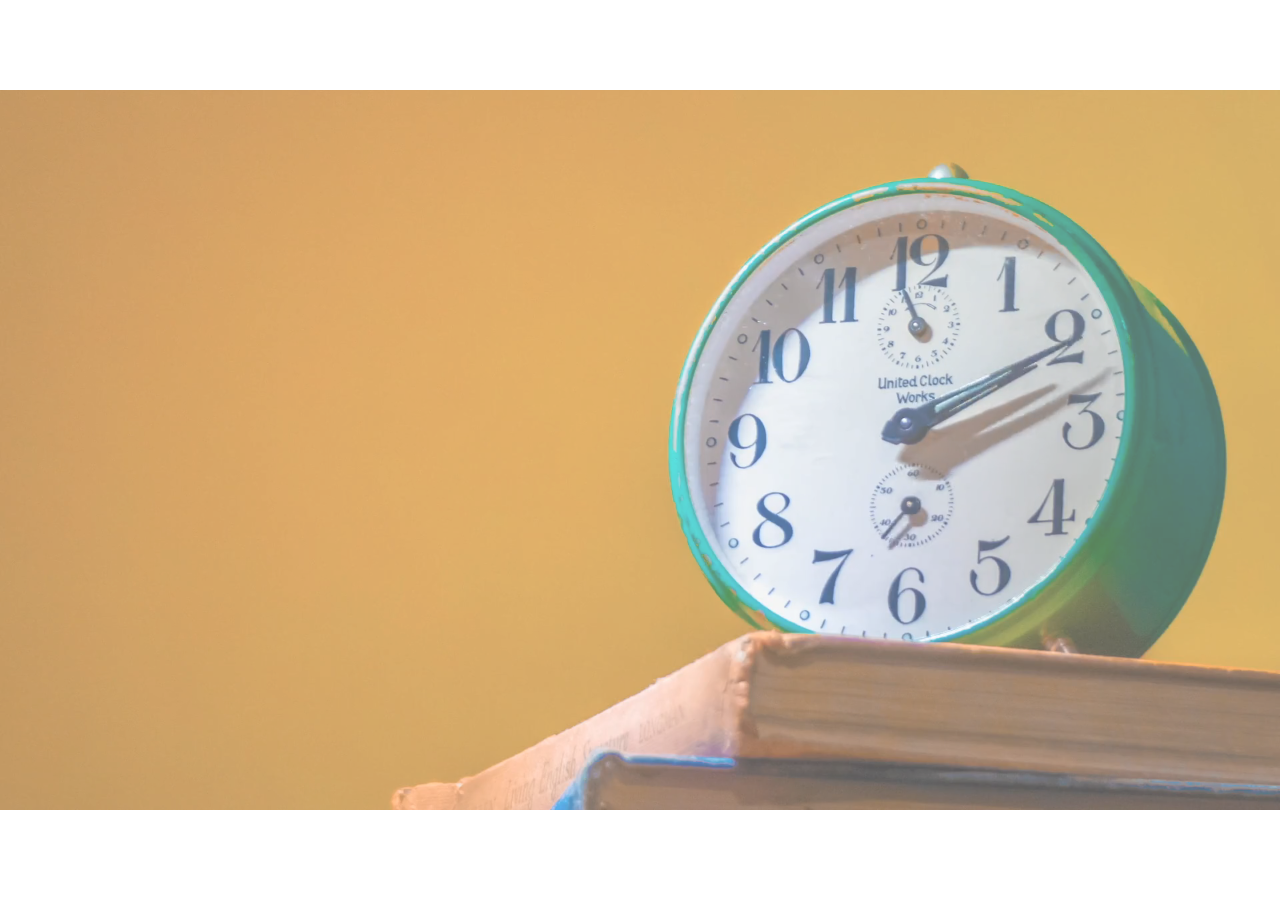
==== Custom-Countdown/index.html @ b579e9c9 "JS - 20, video background" ====
<!DOCTYPE html>
<html lang="en">
<head>
    <meta charset="UTF-8">
    <meta name="viewport" content="width=device-width, initial-scale=1.0">
    <title>Custom Countdown</title>
    <link rel="icon" type="image/png" href="favicon.png">
    <link rel="stylesheet" href="style.css">
</head>
<body>
    <!-- video background -->
    <video class="video-background" loop muted autoplay>
        <source src="time.mp4"></source>
    </video>
    <div class="video-overlay"></div>
    <!-- Script -->
    <script src="script.js"></script>
</body>
</html>
---- Custom-Countdown/style.css ----
html {
  box-sizing: border-box;
}

body {
  margin: 0;
  min-height: 100vh;
  overflow-y: hidden;
  display: flex;
  align-items: center;

}

/* Video Background */
.video-background {
  position: fixed;
  right: 0;
  bottom: 0;
  width: 100vw;
  height: auto;
}

video {
  position: absolute;
  top: 50%;
  left: 50%;
  transform: translate(-50%, -50%);
}

.video-overlay {
  position: fixed;
  left: 0;
  top: 0;
  height: 100vh;
  width: 100vw;
  background: rgba(255,255,255, 0.35);
}

/* Container */
.container {
  min-width: 580px;
  min-height: 304px;
  color: black;
  margin: 0 auto;
  padding: 25px 50px;
  border-radius: 5px;
  z-index: 2;
  display: flex;
  justify-content: center;

}

.input-container {
  position: relative;
  top: 20px;
}

h1 {
  font-size: 35px;
  text-align: center;
  margin-top: 0;
  margin-bottom: 10px;
}

/* Form */
.form {
  width: 480px;
}

label {
  font-weight: bold;
  margin-left: 10px;
}

input {
  width: 95%;
  margin-bottom: 10px;
  padding: 10px;
  border: 1px solid #ccc;
  border-radius: 20px;
  background: #fff;
  outline: none;

}

/* Button */
button {
  width: 100%;
  height: 40px;
  border-radius: 20px;
  margin-top: 15px;
  border: none;
  text-transform: uppercase;
  background: #006959;
  color: white;
  cursor: pointer;
  outline: none;
}



/* Countdown */
ul {
  margin-left: -45px;
}

li {

  font-size: 30px;
  list-style-type: none;
  padding: 10px;
  text-transform: uppercase;
}

li span {
  display: block;
  font-size: 80px;
  text-align: center;
}

/* Complete */
.complete {
  position: relative;
  top: 60px;
}


/* Media Query: Large Smartphone (Vertical) */
@media screen and (max-width: 600px) {
  .video-background {
    height: 100vh;
    width: 100vw;
  }
  
  video {
    object-fit: cover;
    margin-top: -1px;
  }

  .container {

    min-height: 245px;
    padding: 20px;
    margin: 10px;
  }

  .input-container {
    top: unset;
  }

  .countdown {
    position: relative;
    top: 10px;
  }

  .form {
    width: unset;
  }

  input {
    width: 93%;
  }

  h1 {
    font-size: 20px;
  }

  li {
    font-size: 15px;
  }

  li span {
    font-size: 40px;
  }
}
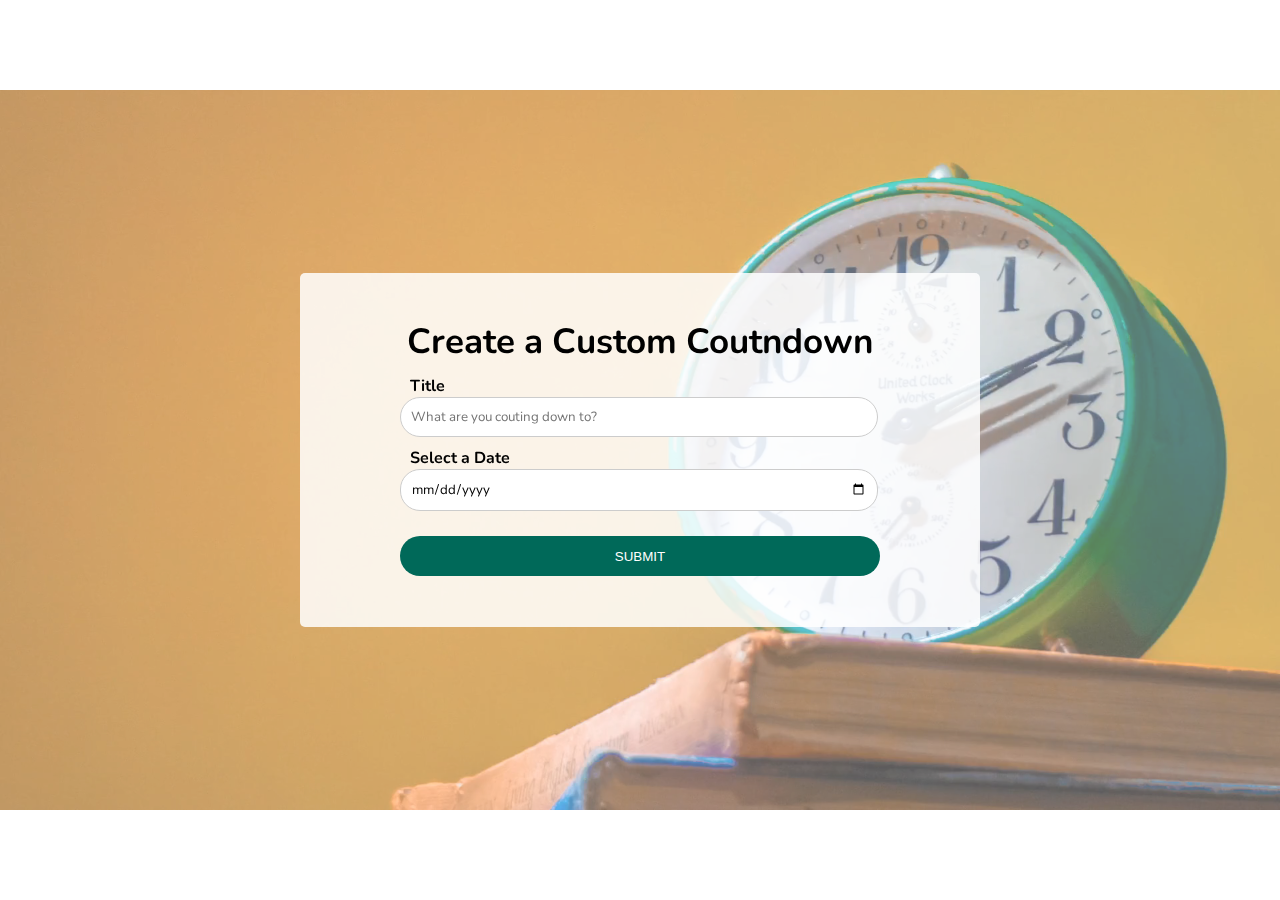
==== commit 819f8839: "JS - 20, CountDown , Building our UI components pt 1" ====
--- a/Custom-Countdown/index.html
+++ b/Custom-Countdown/index.html
@@ -13,6 +13,23 @@
         <source src="time.mp4"></source>
     </video>
     <div class="video-overlay"></div>
+
+    <!-- Container -->
+    <div class="container">
+        <!-- Input -->
+        <div class="input-container" id="input-container">
+            <h1>Create a Custom Coutndown</h1>
+            <form class="form" id="countDownForm">
+                <label for="title">Title</label>
+                <input type="text" id="text" placeholder="What are you couting down to?">
+
+                <label for="date-picker">Select a Date</label>
+                <input type="date" id="date-picker">
+
+                <button type="submit">Submit</button>
+            </form>
+        </div>
+    </div>
     <!-- Script -->
     <script src="script.js"></script>
 </body>
--- a/Custom-Countdown/style.css
+++ b/Custom-Countdown/style.css
@@ -1,4 +1,4 @@
-
+@import url('https://fonts.googleapis.com/css2?family=Nunito&display=swap');
 
 html {
   box-sizing: border-box;
@@ -10,7 +10,7 @@
   overflow-y: hidden;
   display: flex;
   align-items: center;
-
+  font-family: 'Nunito', sans-serif;
 }
 
 /* Video Background */
@@ -49,7 +49,7 @@
   z-index: 2;
   display: flex;
   justify-content: center;
-
+  background: rgba(255,255,255, 0.85);
 }
 
 .input-container {
@@ -82,7 +82,7 @@
   border-radius: 20px;
   background: #fff;
   outline: none;
-
+  font-family: 'Nunito', sans-serif;
 }
 
 /* Button */
@@ -99,7 +99,9 @@
   outline: none;
 }
 
-
+button:hover {
+  filter: brightness(110%);
+}
 
 /* Countdown */
 ul {
@@ -140,7 +142,8 @@
   }
 
   .container {
-
+    min-width: unset;
+    width: 95vw;
     min-height: 245px;
     padding: 20px;
     margin: 10px;
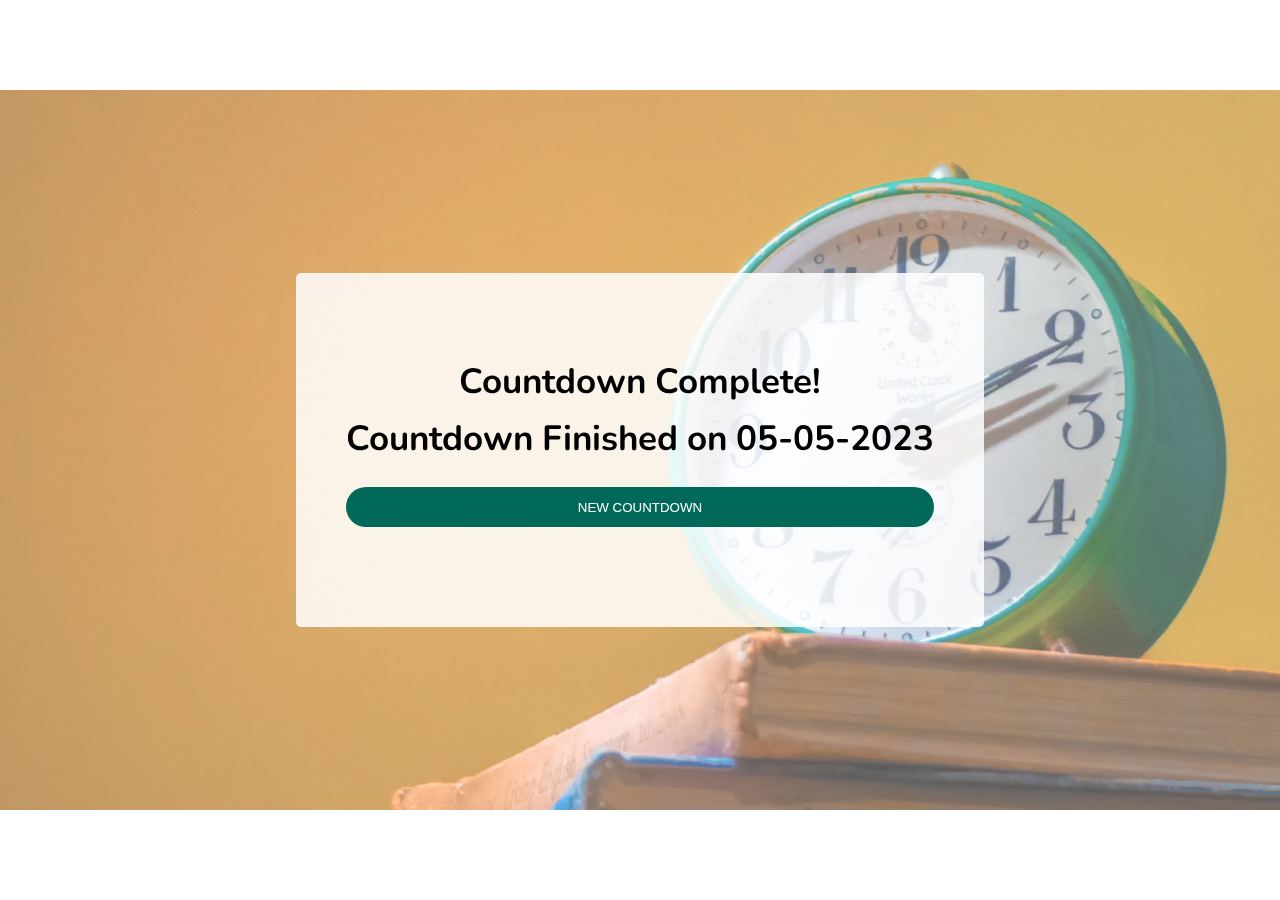
==== commit 493b0291: "JS - 20, CountDown , Building our UI components pt 2" ====
--- a/Custom-Countdown/index.html
+++ b/Custom-Countdown/index.html
@@ -17,7 +17,7 @@
     <!-- Container -->
     <div class="container">
         <!-- Input -->
-        <div class="input-container" id="input-container">
+        <div class="input-container" id="input-container" hidden>
             <h1>Create a Custom Coutndown</h1>
             <form class="form" id="countDownForm">
                 <label for="title">Title</label>
@@ -29,6 +29,27 @@
                 <button type="submit">Submit</button>
             </form>
         </div>
+
+        <!-- Countdown -->
+        <div class="countdown" id="countdown" hidden>
+            <h1 id="countdown-title">
+                Coutndown Title Here
+                <ul>
+                    <li><span>3</span>Days</li>
+                    <li><span>6</span>Hours</li>
+                    <li><span>45</span>Minutes</li>
+                    <li><span>52</span>Seconds</li>
+                </ul>
+                <button id="countdown-button">Reset</button>
+            </h1>
+        </div>
+
+        <!-- Complete -->
+        <div class="complete" id="complete">
+            <h1 class="complete-title">Countdown Complete!</h1>
+            <h1 id="complete-info">Countdown Finished on 05-05-2023</h1>
+            <button id="complete">New Countdown</button>
+        </div>
     </div>
     <!-- Script -->
     <script src="script.js"></script>
--- a/Custom-Countdown/style.css
+++ b/Custom-Countdown/style.css
@@ -1,4 +1,4 @@
-@import url('https://fonts.googleapis.com/css2?family=Nunito&display=swap');
+@import url("https://fonts.googleapis.com/css2?family=Nunito&display=swap");
 
 html {
   box-sizing: border-box;
@@ -10,7 +10,7 @@
   overflow-y: hidden;
   display: flex;
   align-items: center;
-  font-family: 'Nunito', sans-serif;
+  font-family: "Nunito", sans-serif;
 }
 
 /* Video Background */
@@ -35,7 +35,7 @@
   top: 0;
   height: 100vh;
   width: 100vw;
-  background: rgba(255,255,255, 0.35);
+  background: rgba(255, 255, 255, 0.35);
 }
 
 /* Container */
@@ -49,7 +49,7 @@
   z-index: 2;
   display: flex;
   justify-content: center;
-  background: rgba(255,255,255, 0.85);
+  background: rgba(255, 255, 255, 0.85);
 }
 
 .input-container {
@@ -82,7 +82,7 @@
   border-radius: 20px;
   background: #fff;
   outline: none;
-  font-family: 'Nunito', sans-serif;
+  font-family: "Nunito", sans-serif;
 }
 
 /* Button */
@@ -109,7 +109,7 @@
 }
 
 li {
-
+  display: inline-block;
   font-size: 30px;
   list-style-type: none;
   padding: 10px;
@@ -128,6 +128,29 @@
   top: 60px;
 }
 
+.complete-title {
+  animation: complete 4s infinite;
+}
+
+@keyframes complete {
+  0% {
+    color: rgb(224, 23, 23);
+  }
+
+  25% {
+    color: rgb(236, 236, 11);
+  }
+  50% {
+    color: rgb(16, 211, 16);
+    transform: scale(1.5);
+  }
+  75% {
+    color: rgb(28, 46, 206);
+  }
+  100% {
+    color: rgb(206, 14, 206);
+  }
+}
 
 /* Media Query: Large Smartphone (Vertical) */
 @media screen and (max-width: 600px) {
@@ -135,7 +158,7 @@
     height: 100vh;
     width: 100vw;
   }
-  
+
   video {
     object-fit: cover;
     margin-top: -1px;
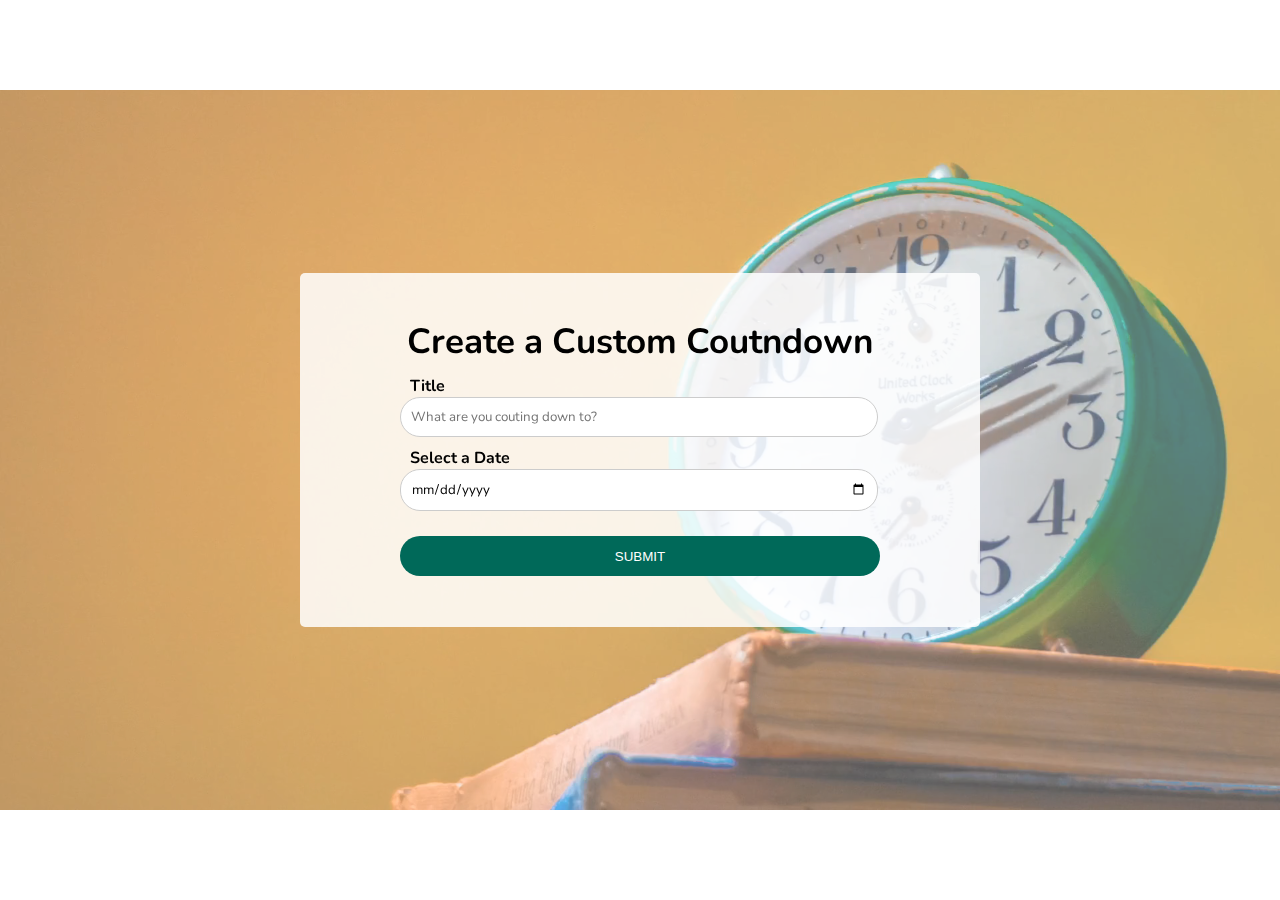
==== commit 55d959d1: "JS-20, Countdown - JS Dates" ====
--- a/Custom-Countdown/index.html
+++ b/Custom-Countdown/index.html
@@ -17,7 +17,7 @@
     <!-- Container -->
     <div class="container">
         <!-- Input -->
-        <div class="input-container" id="input-container" hidden>
+        <div class="input-container" id="input-container" >
             <h1>Create a Custom Coutndown</h1>
             <form class="form" id="countDownForm">
                 <label for="title">Title</label>
@@ -45,7 +45,7 @@
         </div>
 
         <!-- Complete -->
-        <div class="complete" id="complete">
+        <div class="complete" id="complete" hidden>
             <h1 class="complete-title">Countdown Complete!</h1>
             <h1 id="complete-info">Countdown Finished on 05-05-2023</h1>
             <button id="complete">New Countdown</button>
